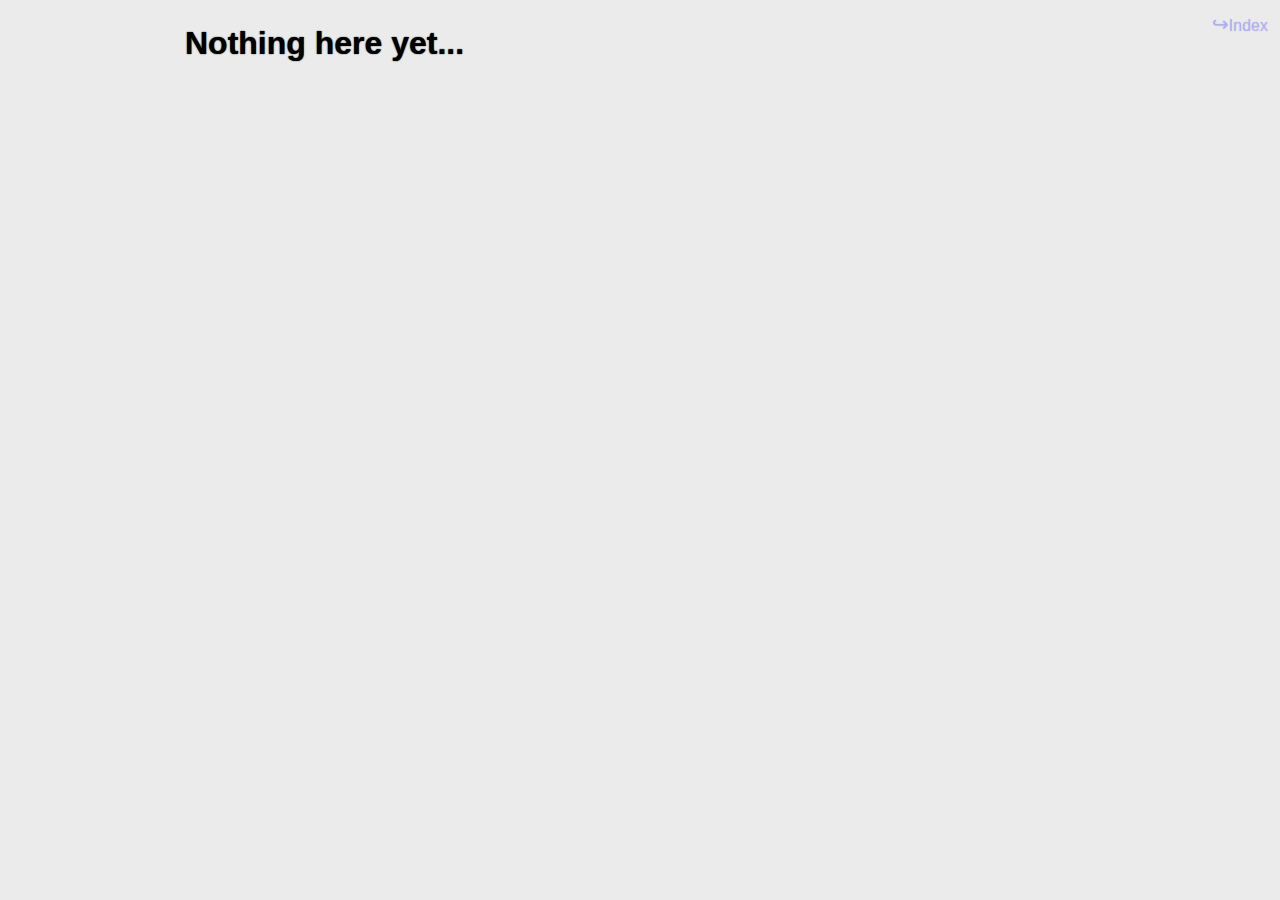
==== area51.html @ 5c7e2823 "Initial commit, add most of section 1, add two-number calculator" ====
<!DOCTYPE html>
<html lang="en">
  <head>
    <meta charset="UTF-8" />
    <meta name="viewport" content="width=device-width, initial-scale=1.0" />
    <link rel="stylesheet" href="area51.css" />
    <title>Area 51</title>
  </head>
  <body>
    <main>
      <a href="index.html" id="index">Index</a>
      <h1>Nothing here yet...</h1>
      <img
        src="https://media.tenor.com/BSRr7JagPvcAAAAi/alien-chillin.gif"
        alt=""
      />
    </main>
  </body>
</html>
---- area51.css ----
* {
  margin: 0;
  padding: 0;
  font-family: "Segoe UI", Tahoma, Geneva, Verdana, sans-serif;
  text-shadow: 0px 0px 1.25px;
  box-sizing: border-box;
}

body {
  display: flex;
  flex-direction: row;
  justify-content: center;
  width: 100%;
  height: 100%;
  background-color: rgb(235, 235, 235);
}

main {
  width: 75%;
  padding: 25px;
}

#index {
  text-decoration: none;
  list-style-type: none;
  color: blue;
  cursor: pointer;
  position: fixed;
  top: 0;
  right: 0;
  padding: 12px;
  z-index: 1000;
  opacity: 0.25;
}

#index:hover {
  opacity: 1;
}

#index:before {
  content: "\21AA";
  font-size: 20px;
}
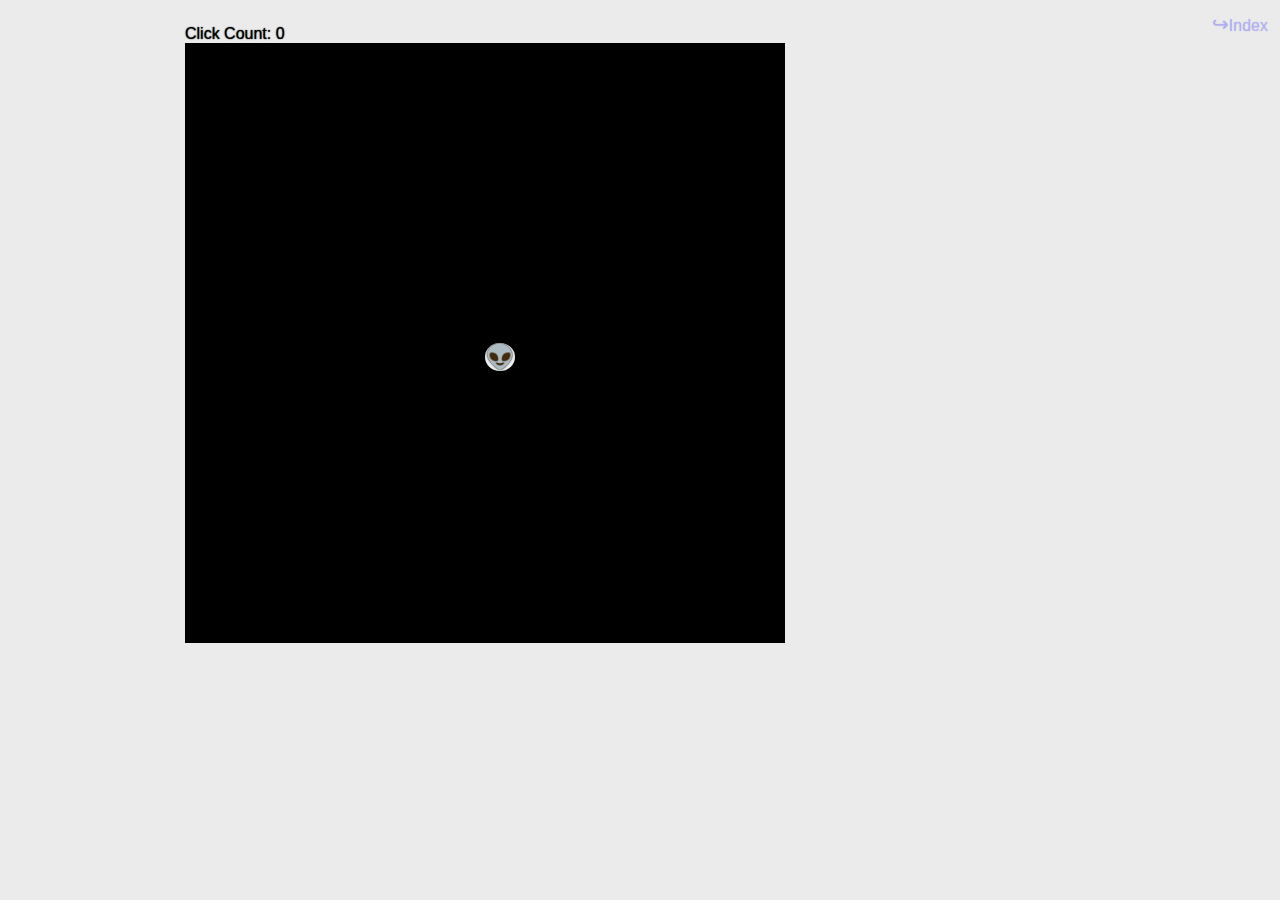
==== commit ea45965d: "Continue section 1, improve styling, start Area51 click game" ====
--- a/area51.html
+++ b/area51.html
@@ -9,11 +9,17 @@
   <body>
     <main>
       <a href="index.html" id="index">Index</a>
-      <h1>Nothing here yet...</h1>
-      <img
-        src="https://media.tenor.com/BSRr7JagPvcAAAAi/alien-chillin.gif"
-        alt=""
-      />
+      <p id="counter">Click Count: <output id="click-count">0</output></p>
+      <div id="game-area">
+        <button
+          onclick="randButtonClick()"
+          id="rand-button"
+          class="button-animation"
+        >
+          👽
+        </button>
+      </div>
     </main>
+    <script src="script.js"></script>
   </body>
 </html>
--- a/area51.css
+++ b/area51.css
@@ -41,3 +41,38 @@
   content: "\21AA";
   font-size: 20px;
 }
+
+#game-area {
+  background-color: black;
+  height: 600px;
+  width: 600px;
+}
+
+#rand-button {
+  position: relative;
+  cursor: pointer;
+  font-size: 24px;
+  border-radius: 100%;
+  top: 50%;
+  left: 50%;
+  border-color: white;
+  border-style: initial;
+  user-select: none;
+}
+
+#counter {
+  user-select: none;
+}
+
+.button-animation {
+  animation: alienbutton 0.1s linear forwards;
+}
+
+@keyframes alienbutton {
+  from {
+    transform: scale(0);
+  }
+  to {
+    transform: scale(initial);
+  }
+}
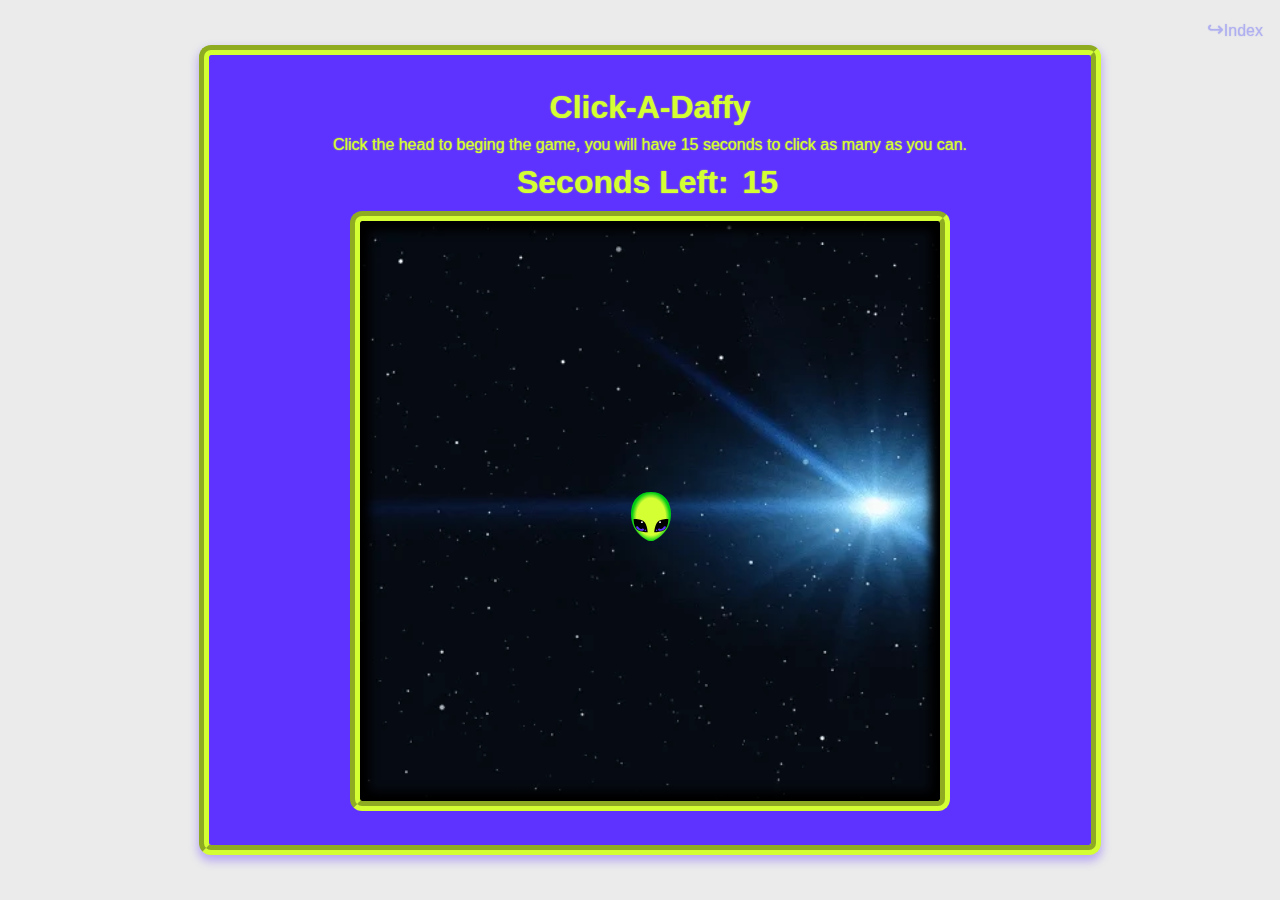
==== commit 3d35d6e2: "Finish daffy clicker game" ====
--- a/area51.html
+++ b/area51.html
@@ -9,15 +9,105 @@
   <body>
     <main>
       <a href="index.html" id="index">Index</a>
-      <p id="counter">Click Count: <output id="click-count">0</output></p>
-      <div id="game-area">
-        <button
-          onclick="randButtonClick()"
-          id="rand-button"
-          class="button-animation"
-        >
-          👽
-        </button>
+      <div id="alien-clicker">
+        <h1>Click-A-Daffy</h1>
+        <p>
+          Click the head to beging the game, you will have 15 seconds to click
+          as many as you can.
+        </p>
+        <h1 id="time">Seconds Left: <output id="seconds-left">15</output></h1>
+        <div id="game-area">
+          <div id="gameover-screen">
+            <h1>GAMEOVER</h1>
+            <h1 id="counter">Score: <output id="click-count">0</output></h1>
+            <button onclick="replayGame()" id="replay-button">Replay?</button>
+          </div>
+
+          <button tabindex="-1" onclick="randButtonClick()" id="rand-button">
+            <svg
+              id="alien-head"
+              data-name="alien-head"
+              xmlns="http://www.w3.org/2000/svg"
+              xmlns:xlink="http://www.w3.org/1999/xlink"
+              viewBox="0 0 576 711.99"
+            >
+              <defs>
+                <style>
+                  .cls-1 {
+                    fill: #5e33ff;
+                  }
+
+                  .cls-2 {
+                    fill: #fff;
+                  }
+
+                  .cls-3 {
+                    fill: url(#radial-gradient);
+                  }
+                  #stop {
+                    animation: rainbowstops 2s linear 0s infinite;
+                  }
+                  @keyframes rainbowstops {
+                    from {
+                      stop-color: #6666ff;
+                    }
+                    10% {
+                      stop-color: #0099ff;
+                    }
+                    50% {
+                      stop-color: #00ff00;
+                    }
+                    75% {
+                      stop-color: #ff3399;
+                    }
+                    100% {
+                      stop-color: #6666ff;
+                    }
+                  }
+                </style>
+                <radialGradient
+                  id="radial-gradient"
+                  cx="288"
+                  cy="356"
+                  fx="288"
+                  fy="356"
+                  r="355.13"
+                  gradientTransform="translate(10.65 644) rotate(-90) scale(1 .78)"
+                  gradientUnits="userSpaceOnUse"
+                >
+                  <stop offset=".75" stop-color="#d4ff33" />
+                  <stop id="stop" offset=".99" stop-color="#00cc14" />
+                </radialGradient>
+              </defs>
+              <g id="Layer_2-2" data-name="Layer 2">
+                <path
+                  class="cls-3"
+                  d="M288,0C93.53,0,0,143.57,0,320.67c0,237.17,181.87,354.4,262.64,386.5,16.17,6.43,34.54,6.43,50.71,0,80.77-32.1,262.64-149.34,262.64-386.5C576,143.57,482.47,0,288,0Z"
+                />
+                <g>
+                  <path
+                    d="M241.56,579.46s-69.57,2.38-127.64-21.76c-80.86-33.61-76.87-168.25-76.87-168.25,0,0,105.52-5.55,152.3,37.71,46.17,42.7,52.22,152.3,52.22,152.3Z"
+                  />
+                  <path
+                    d="M334.44,579.46s69.57,2.38,127.64-21.76c80.86-33.61,76.87-168.25,76.87-168.25,0,0-105.52-5.55-152.3,37.71-46.17,42.7-52.22,152.3-52.22,152.3Z"
+                  />
+                  <path
+                    class="cls-1"
+                    d="M189.14,541.77c-1.13,18.72-28.15,21.95-44.88,17.61-25.91-5.94-62.22-23.88-69.84-48.6-1.82-12.14,4.46-17.42,13.3-18.37,8.65-.94,16.46,4.76,19.34,12.97,5.42,15.49,20.18,26.61,37.51,26.61,6.26,0,12.18-1.45,17.45-4.03,5.54-2.72,12.1-2.87,17.45.2,5.31,3.04,9.16,7.19,9.67,13.61Z"
+                  />
+                  <path
+                    class="cls-1"
+                    d="M501.58,510.78c-7.62,24.72-43.95,42.66-69.84,48.6-16.73,4.34-43.75,1.11-44.88-17.61.52-6.42,4.37-10.57,9.67-13.6,5.35-3.06,11.89-2.92,17.43-.21,5.27,2.58,11.19,4.03,17.47,4.03,17.33,0,32.09-11.12,37.51-26.61,2.88-8.21,10.69-13.91,19.34-12.97,8.83.95,15.12,6.24,13.3,18.37Z"
+                  />
+                  <circle class="cls-1" cx="206.84" cy="552.63" r="11.42" />
+                  <circle class="cls-1" cx="369.16" cy="552.63" r="11.42" />
+                  <circle class="cls-2" cx="157.53" cy="435.04" r="12.95" />
+                  <circle class="cls-2" cx="418.47" cy="435.04" r="12.95" />
+                </g>
+              </g>
+            </svg>
+          </button>
+        </div>
       </div>
     </main>
     <script src="script.js"></script>
--- a/area51.css
+++ b/area51.css
@@ -1,5 +1,5 @@
 * {
-  margin: 0;
+  margin: 5px;
   padding: 0;
   font-family: "Segoe UI", Tahoma, Geneva, Verdana, sans-serif;
   text-shadow: 0px 0px 1.25px;
@@ -42,37 +42,93 @@
   font-size: 20px;
 }
 
+#alien-clicker {
+  background-color: #5f33ff;
+  display: flex;
+  flex-direction: column;
+  justify-content: center;
+  align-items: center;
+  width: 100%;
+  height: 100%;
+  padding: 24px;
+  border: 10px solid #d4ff33;
+  border-style: groove;
+  box-shadow: 0 5px 10px 1px #5f33ff5b;
+  border-radius: 12px;
+  user-select: none;
+}
+
+#alien-clicker h1,
+#alien-clicker p {
+  color: #d4ff33;
+}
+
 #game-area {
-  background-color: black;
   height: 600px;
   width: 600px;
+  background-image: url(clickGameBG.gif);
+  background-size: cover;
+  background-blend-mode: luminosity;
+  animation: bgcolor 10s linear infinite;
+  border: 10px solid #d4ff33;
+  border-style: groove;
+  box-shadow: 0 0 10px 10px inset;
+  border-radius: 12px;
+  user-select: none;
 }
 
 #rand-button {
   position: relative;
   cursor: pointer;
-  font-size: 24px;
-  border-radius: 100%;
-  top: 50%;
-  left: 50%;
-  border-color: white;
-  border-style: initial;
+  top: 45%;
+  left: 45%;
+  border-style: none;
   user-select: none;
+  background-color: unset;
+  width: 50px;
+}
+
+#alien-head:hover {
+  transform: scale(1.2);
+}
+
+#alien-head {
+  transition: transform 0.1s ease-in-out;
 }
 
 #counter {
   user-select: none;
 }
 
-.button-animation {
-  animation: alienbutton 0.1s linear forwards;
+@keyframes bgcolor {
+  0% {
+    background-color: #5f33ff;
+  }
+  50% {
+    background-color: #d4ff33;
+  }
+  100% {
+    background-color: #5f33ff;
+  }
 }
 
-@keyframes alienbutton {
-  from {
-    transform: scale(0);
-  }
-  to {
-    transform: scale(initial);
-  }
+#gameover-screen {
+  opacity: 0;
+  display: flex;
+  flex-direction: column;
+  justify-content: center;
+  align-items: center;
+  width: 575px;
+  height: 575px;
+  z-index: 1000;
+  position: absolute;
+  background-color: black;
+  pointer-events: none;
 }
+
+#replay-button {
+  width: 100px;
+  height: 100px;
+  font-size: 24px;
+  cursor: pointer;
+}
